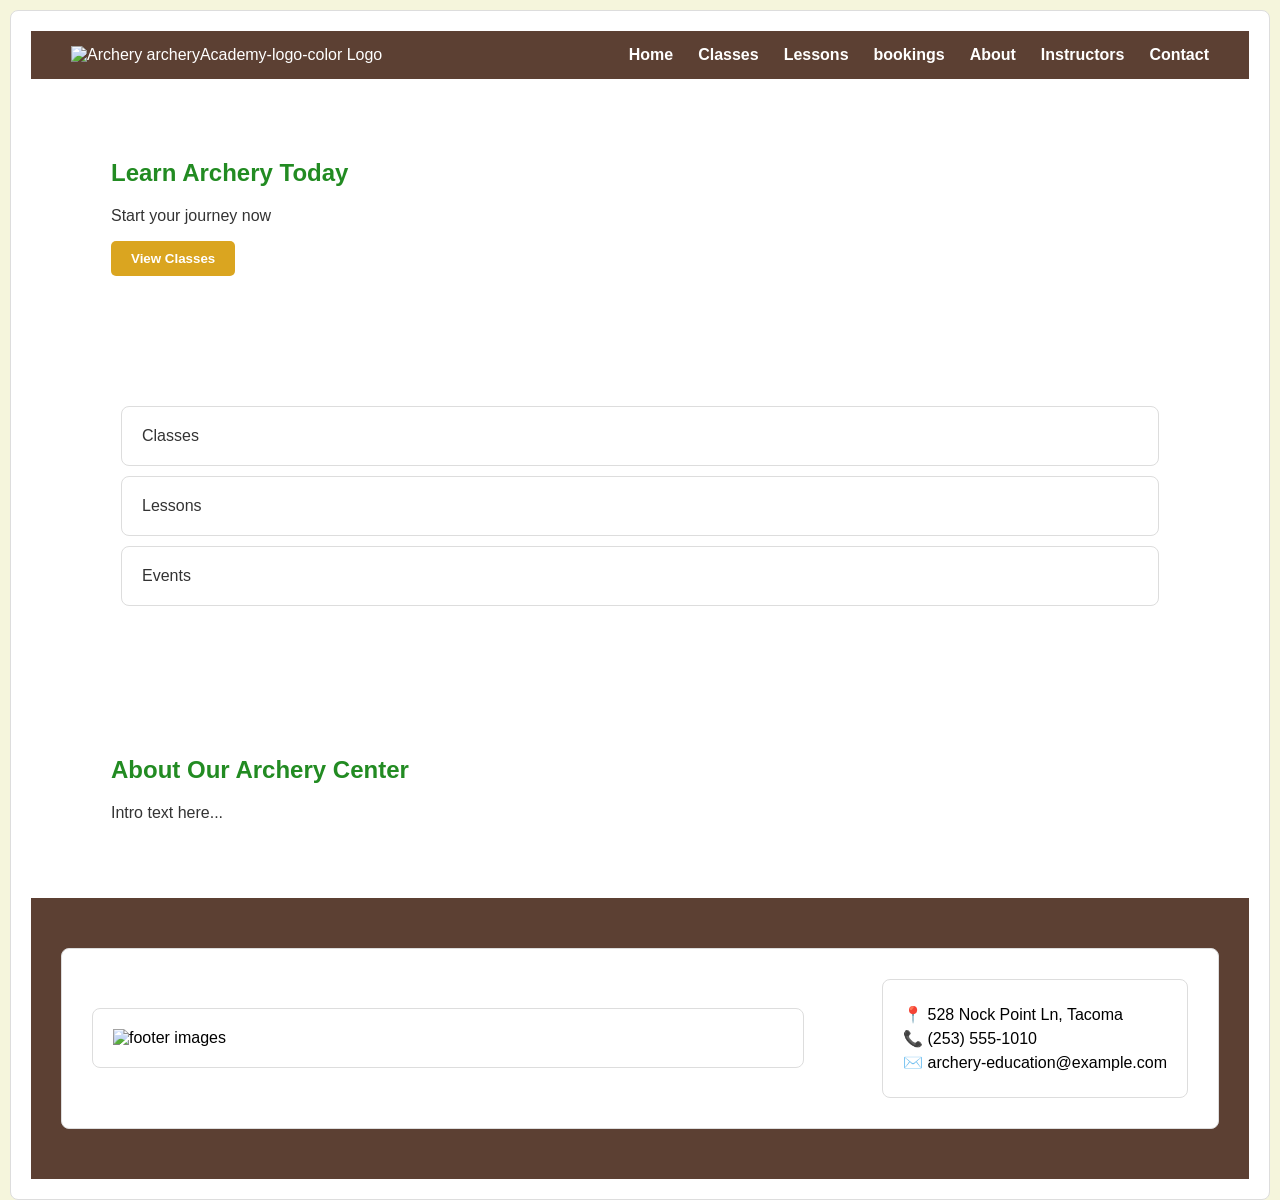
==== index.html @ 94bc5311 "website complete" ====
<!DOCTYPE html>
<html lang="en">
<head>
  <meta charset="UTF-8">
  <title>Home - Archery</title>
  <link rel="stylesheet" href="/styles.css">
  <meta name="viewport" content="width=device-width, initial-scale=1.0">
</head>
<body>
  <a href="#main-content" class="skip-link">Skip to main content</a>
<div class="page-container">
<header>
 <nav>
  <ul>
   <li class="logo">
  <img src="images/archeryAcademy-logo-color.png" alt="Archery archeryAcademy-logo-color Logo">
</li>
    <li><a href="index.html">Home</a></li>
    <li><a href="classes.html">Classes</a></li>
    <li><a href="lessons.html">Lessons</a></li>
     <li><a href="bookings.html">bookings</a></li>
    <li><a href="about.html">About</a></li>
    <li><a href="instructors.html">Instructors</a></li>
    <li><a href="contact.html">Contact</a></li>
  </ul>
</nav>
</header>
<main id="main-content">
<section>
  <h1>Learn Archery Today</h1>
  <p>Start your journey now</p>
  <button>View Classes</button>
</section>

<section>
  <div>Classes</div>
  <div>Lessons</div>
  <div>Events</div>
</section>

<section>
  <h2>About Our Archery Center</h2>
  <p>Intro text here...</p>
</section>
</main>
<footer>
  <div class="footer-container">

    <div class="footer-logo">
      <img src="images/footerImage.jpg" alt="footer images">
    </div>

    <div class="footer-info">
      <p>📍 528 Nock Point Ln, Tacoma</p>
      <p>📞 (253) 555-1010</p>
      <p>✉️ archery-education@example.com</p>
    </div>

  </div>
</footer>
</div>
</body>
</html>
---- styles.css ----
/* =========================
   🎯 GLOBAL STYLES
========================= */

body {
  margin: 0;
  font-family: 'Open Sans', Arial, sans-serif;
  background-color: #F5F5DC; /* Cream White */
  color: #333;
}

/* =========================
   🧭 NAVBAR
========================= */

nav {
  background-color: #5C4033; /* Deep Brown */
  padding: 15px 40px;
}

nav ul {
  list-style: none;
  display: flex;
  align-items: center;
  gap: 25px;
  margin: 0;
  padding: 0;
}

nav li {
  color: white;
}

nav a {
  text-decoration: none;
  color: white;
  font-weight: bold;
  font-family: 'Montserrat', sans-serif;
}

nav a:hover {
  color: #DAA520; /* Gold */
}

/* =========================
   🏹 HEADINGS
========================= */

h1, h2, h3 {
  font-family: 'Montserrat', sans-serif;
  color: #228B22; /* Forest Green */
}

/* =========================
   📦 SECTIONS
========================= */

section {
  padding: 60px 80px;
}

/* =========================
   🧱 CARDS
========================= */

div {
  background-color: white;
  border: 1px solid #ddd;
  padding: 20px;
  margin: 10px;
  border-radius: 8px;
}

/* =========================
   🔘 BUTTONS (CTA)
========================= */

button {
  background-color: #DAA520; /* Gold */
  color: white;
  border: none;
  padding: 10px 20px;
  font-weight: bold;
  font-family: 'Montserrat', sans-serif;
  cursor: pointer;
  border-radius: 5px;
}

button:hover {
  background-color: #c4941c;
}

/* =========================
   📊 TABLE
========================= */

table {
  width: 100%;
  border-collapse: collapse;
  margin-top: 20px;
}

th {
  background-color: #228B22;
  color: white;
}

td, th {
  padding: 10px;
  border: 1px solid #ddd;
  text-align: center;
}

/* =========================
   📞 FOOTER
========================= */

 /* footer {
  background-color: #5C4033; 
  color: white;
  text-align: center;
  padding: 20px;
}     
   */

/* =========================
   📝 FORMS
========================= */

form {
  max-width: 500px;
  margin: auto;
}

input, select, textarea {
  width: 100%;
  padding: 10px;
  margin: 10px 0;
  border: 1px solid #ccc;
  border-radius: 5px;
}

/* =========================
   🧑‍🏫 INSTRUCTORS (CARDS GRID)
========================= */

.instructors {
  display: flex;
  gap: 20px;
  justify-content: center;
}

.instructor-card img {
  width: 100%;
  border-radius: 5px;
}

/* =========================
   🖼 HERO SECTION
========================= */

.hero {
  background: url('images/hero.jpg') no-repeat center/cover;
  color: white;
  text-align: center;
  padding: 100px 20px;
}

.hero h1 {
  color: white;
}

/* =========================
   🖼 ABOUT IMAGE SECTION
========================= */

.about-img {
  width: 100%;
  border-radius: 10px;
  margin-top: 20px;
}

/* LOGO */
.logo img {
  height: 80px;
}


/* footer */
footer {
  background-color: #5C4033; /* Deep Brown */
  color: black;
  padding: 40px 20px;
}

.footer-container {
  display: flex;
  justify-content: space-between;
  align-items: center;
  flex-wrap: wrap;
}

.footer-logo img {
  height: 80px;
}

.footer-info p {
  margin: 5px 0;
}

/* makes full height layout */

html, body {
  height: 100%;
  margin: 0;
}

/* Flex container */
.page-container {
  min-height: 100vh;
  display: flex;
  flex-direction: column;
}


/* Main content grows */
main {
  flex: 1;
}


/* instructors */
.instructor-card {
  text-align: center;
  width: 250px;
}

/* 🔥 THIS MAKES IMAGE CIRCULAR */
.instructor-card img {
  width: 120px;
  height: 120px;
  border-radius: 50%;   /* 👈 circle magic */
  object-fit: cover;    /* keeps image nicely cropped */
  margin-bottom: 10px;
  border: 3px solid #228B22; /* optional nice border */
}

/* move nav bar to right and log to left */
nav ul {
  display: flex;
  align-items: center;
}

nav ul li:first-child {
  margin-right: auto; /* pushes everything else right */
}

/* spread the footer image */
.footer-logo {
  width: 60%;   /* increase this (try 50%–70%) */
}

img {max-width: 100%; height: auto;}

/* skip link    */

.skip-link {
  position: absolute;
  top: -40px;
  left: 20px;
  background: #DAA520; /* Gold */
  color: white;
  padding: 10px 15px;
  text-decoration: none;
  font-weight: bold;
  z-index: 1000;
  border-radius: 5px;
}

/* Show when focused */
.skip-link:focus {
  top: 10px;
}

/* responsiveness */

/* for mobile device */
@media (max-width: 768px) {

  /* NAVBAR STACK */
  .navbar {
    flex-direction: column;
    align-items: flex-start;
  }

  .nav-links {
    flex-direction: column;
    width: 100%;
    gap: 10px;
    margin-top: 10px;
  }

  /* HERO TEXT */
  .hero {
    padding: 60px 20px;
  }

  .hero h1 {
    font-size: 24px;
  }

  /* SECTIONS */
  section {
    padding: 30px 20px;
  }

  /* CARDS STACK */
  .card-container,
  .instructors {
    flex-direction: column;
    align-items: center;
  }

  /* INDIVIDUAL CARD */
  .instructor-card,
  .card {
    width: 90%;
  }

  /* TABLE SCROLL */
  table {
    display: block;
    overflow-x: auto;
  }

  /* FOOTER STACK */
  .footer-container {
    flex-direction: column;
    text-align: center;
    gap: 20px;
  }

  .footer-logo,
  .footer-info {
    width: 100%;
  }

  /* FORM */
  form {
    width: 100%;
    padding: 0 10px;
  }
}

/* tablet */
@media (max-width: 768px) {

  /* NAVBAR STACK */
  .navbar {
    flex-direction: column;
    align-items: flex-start;
  }

  .nav-links {
    flex-direction: column;
    width: 100%;
    gap: 10px;
    margin-top: 10px;
  }

  /* HERO TEXT */
  .hero {
    padding: 60px 20px;
  }

  .hero h1 {
    font-size: 24px;
  }

  /* SECTIONS */
  section {
    padding: 30px 20px;
  }

  /* CARDS STACK */
  .card-container,
  .instructors {
    flex-direction: column;
    align-items: center;
  }

  /* INDIVIDUAL CARD */
  .instructor-card,
  .card {
    width: 90%;
  }

  /* TABLE SCROLL */
  table {
    display: block;
    overflow-x: auto;
  }

  /* FOOTER STACK */
  .footer-container {
    flex-direction: column;
    text-align: center;
    gap: 20px;
  }

  .footer-logo,
  .footer-info {
    width: 100%;
  }

  /* FORM */
  form {
    width: 100%;
    padding: 0 10px;
  }
}
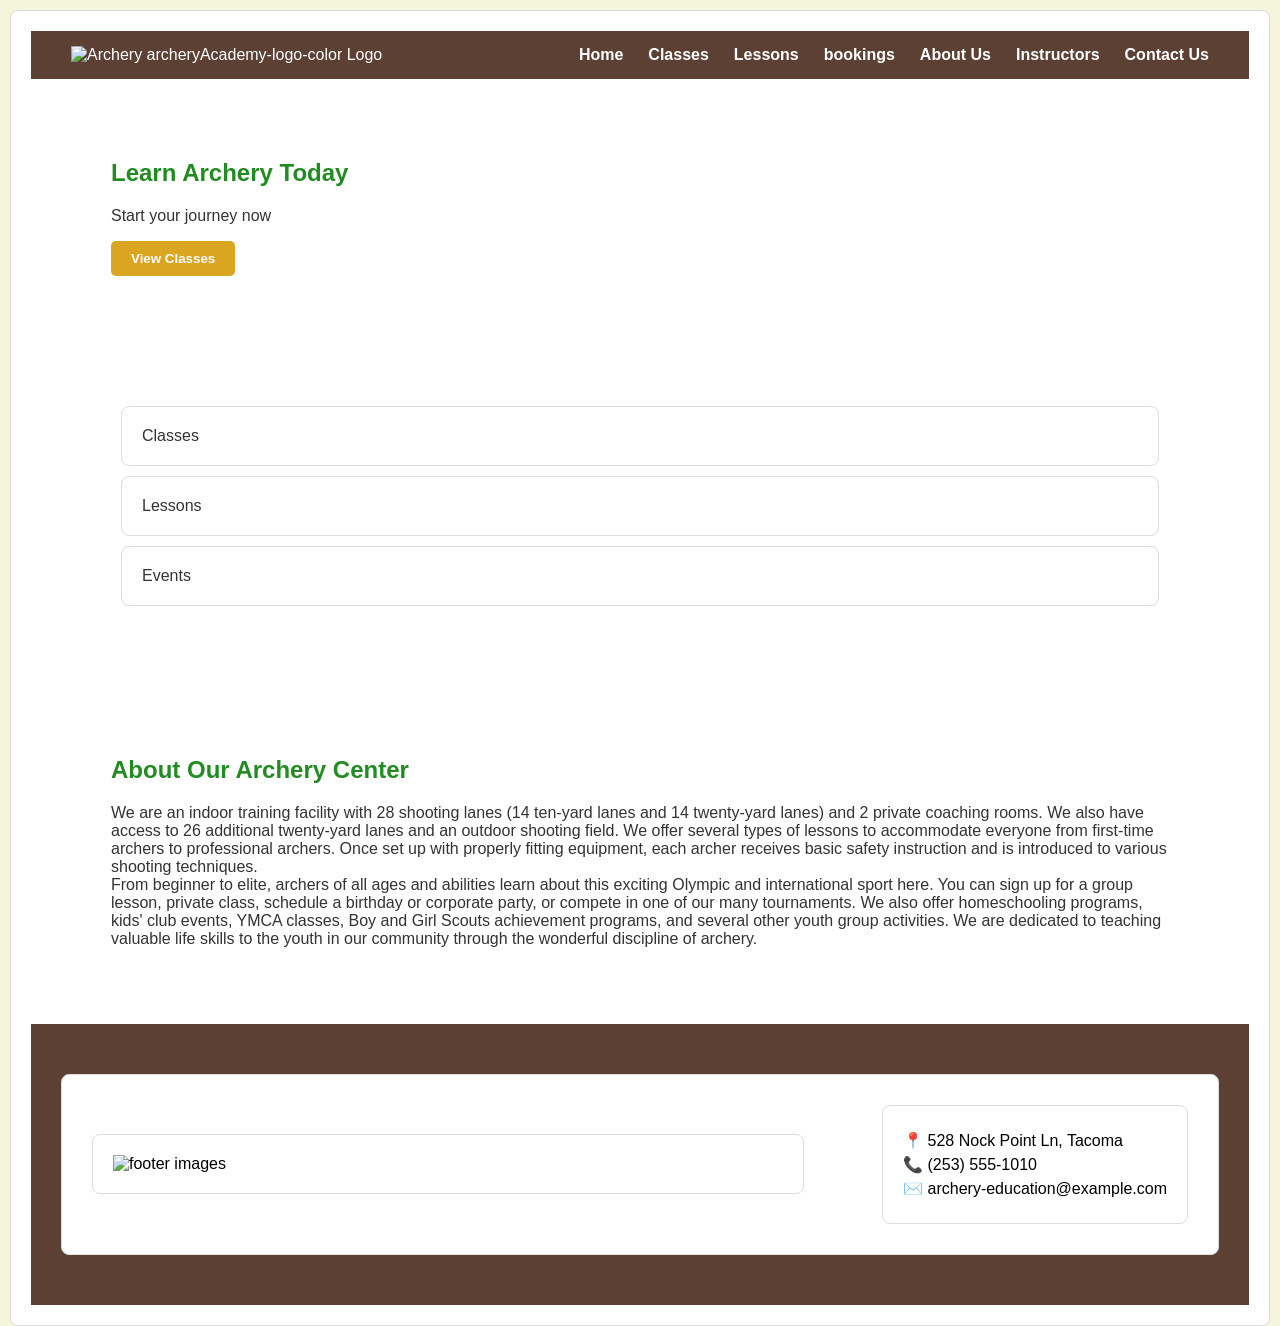
==== commit ee06729a: "updated the html files" ====
--- a/index.html
+++ b/index.html
@@ -3,8 +3,9 @@
 <head>
   <meta charset="UTF-8">
   <title>Home - Archery</title>
-  <link rel="stylesheet" href="/styles.css">
-  <meta name="viewport" content="width=device-width, initial-scale=1.0">
+   <meta name="viewport" content="width=device-width, initial-scale=1.0">
+  <link rel="stylesheet" href="styles.css">
+ 
 </head>
 <body>
   <a href="#main-content" class="skip-link">Skip to main content</a>
@@ -19,9 +20,9 @@
     <li><a href="classes.html">Classes</a></li>
     <li><a href="lessons.html">Lessons</a></li>
      <li><a href="bookings.html">bookings</a></li>
-    <li><a href="about.html">About</a></li>
+    <li><a href="about.html">About Us</a></li>
     <li><a href="instructors.html">Instructors</a></li>
-    <li><a href="contact.html">Contact</a></li>
+    <li><a href="contact-Us.html">Contact Us</a></li>
   </ul>
 </nav>
 </header>
@@ -40,7 +41,13 @@
 
 <section>
   <h2>About Our Archery Center</h2>
-  <p>Intro text here...</p>
+  <p>We are an indoor training facility with 28 shooting lanes (14 ten-yard lanes and 14 twenty-yard lanes) and 2 private coaching rooms. We also have access to 26 additional twenty-yard lanes and an outdoor shooting field. We offer several types of lessons to accommodate everyone from first-time archers to professional archers. Once set up with properly fitting equipment, each archer receives basic safety instruction and is introduced to various shooting techniques.
+    <br>
+    From beginner to elite, archers of all ages and abilities learn about this exciting Olympic and international sport here. You can sign up for a group lesson, private class, schedule a birthday or corporate party, or compete in one of our many tournaments. We also offer homeschooling programs, kids' club events, YMCA classes, Boy and Girl Scouts achievement programs, and several other youth group activities. We are dedicated to teaching valuable life skills to the youth in our community through the wonderful discipline of archery.
+
+
+  
+</p>
 </section>
 </main>
 <footer>
--- a/styles.css
+++ b/styles.css
@@ -1,6 +1,4 @@
-/* =========================
-   🎯 GLOBAL STYLES
-========================= */
+/* ======================== */
 
 body {
   margin: 0;
@@ -9,9 +7,7 @@
   color: #333;
 }
 
-/* =========================
-   🧭 NAVBAR
-========================= */
+/* ========================*/
 
 nav {
   background-color: #5C4033; /* Deep Brown */
@@ -42,26 +38,20 @@
   color: #DAA520; /* Gold */
 }
 
-/* =========================
-   🏹 HEADINGS
-========================= */
+/* ======================== */
 
 h1, h2, h3 {
   font-family: 'Montserrat', sans-serif;
   color: #228B22; /* Forest Green */
 }
 
-/* =========================
-   📦 SECTIONS
-========================= */
+/* ======================== */
 
 section {
   padding: 60px 80px;
 }
 
-/* =========================
-   🧱 CARDS
-========================= */
+/* ======================= */
 
 div {
   background-color: white;
@@ -71,9 +61,7 @@
   border-radius: 8px;
 }
 
-/* =========================
-   🔘 BUTTONS (CTA)
-========================= */
+/* =======================*/
 
 button {
   background-color: #DAA520; /* Gold */
@@ -90,9 +78,7 @@
   background-color: #c4941c;
 }
 
-/* =========================
-   📊 TABLE
-========================= */
+/* ======================= */
 
 table {
   width: 100%;
@@ -111,9 +97,7 @@
   text-align: center;
 }
 
-/* =========================
-   📞 FOOTER
-========================= */
+/* ====================== */
 
  /* footer {
   background-color: #5C4033; 
@@ -123,9 +107,7 @@
 }     
    */
 
-/* =========================
-   📝 FORMS
-========================= */
+/* ====================== */
 
 form {
   max-width: 500px;
@@ -140,9 +122,7 @@
   border-radius: 5px;
 }
 
-/* =========================
-   🧑‍🏫 INSTRUCTORS (CARDS GRID)
-========================= */
+/* ====================== */
 
 .instructors {
   display: flex;
@@ -155,9 +135,7 @@
   border-radius: 5px;
 }
 
-/* =========================
-   🖼 HERO SECTION
-========================= */
+/* ====================== */
 
 .hero {
   background: url('images/hero.jpg') no-repeat center/cover;
@@ -170,9 +148,7 @@
   color: white;
 }
 
-/* =========================
-   🖼 ABOUT IMAGE SECTION
-========================= */
+/* ===================== */
 
 .about-img {
   width: 100%;
@@ -239,10 +215,10 @@
 .instructor-card img {
   width: 120px;
   height: 120px;
-  border-radius: 50%;   /* 👈 circle magic */
-  object-fit: cover;    /* keeps image nicely cropped */
+  border-radius: 50%;   
+  object-fit: cover;    
   margin-bottom: 10px;
-  border: 3px solid #228B22; /* optional nice border */
+  border: 3px solid #228B22; 
 }
 
 /* move nav bar to right and log to left */
@@ -252,12 +228,12 @@
 }
 
 nav ul li:first-child {
-  margin-right: auto; /* pushes everything else right */
+  margin-right: auto; 
 }
 
 /* spread the footer image */
 .footer-logo {
-  width: 60%;   /* increase this (try 50%–70%) */
+  width: 60%; /
 }
 
 img {max-width: 100%; height: auto;}
